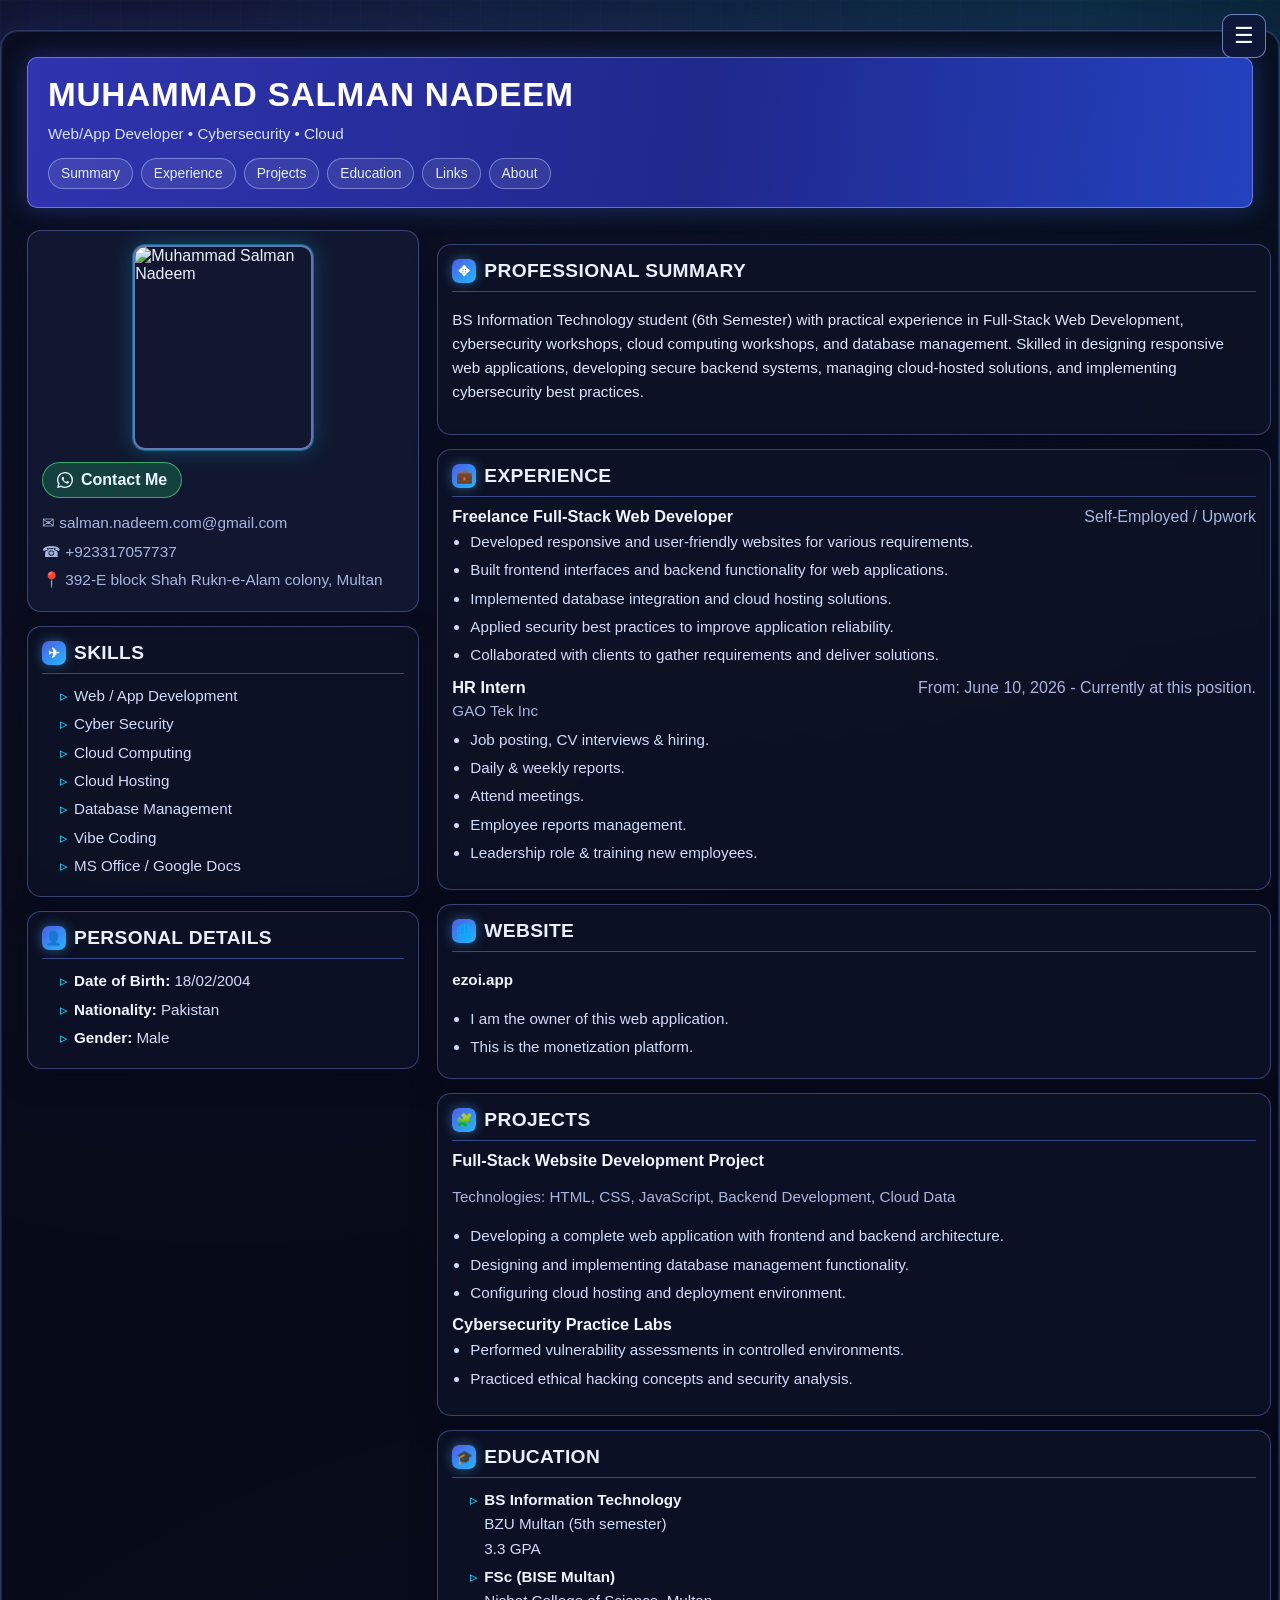
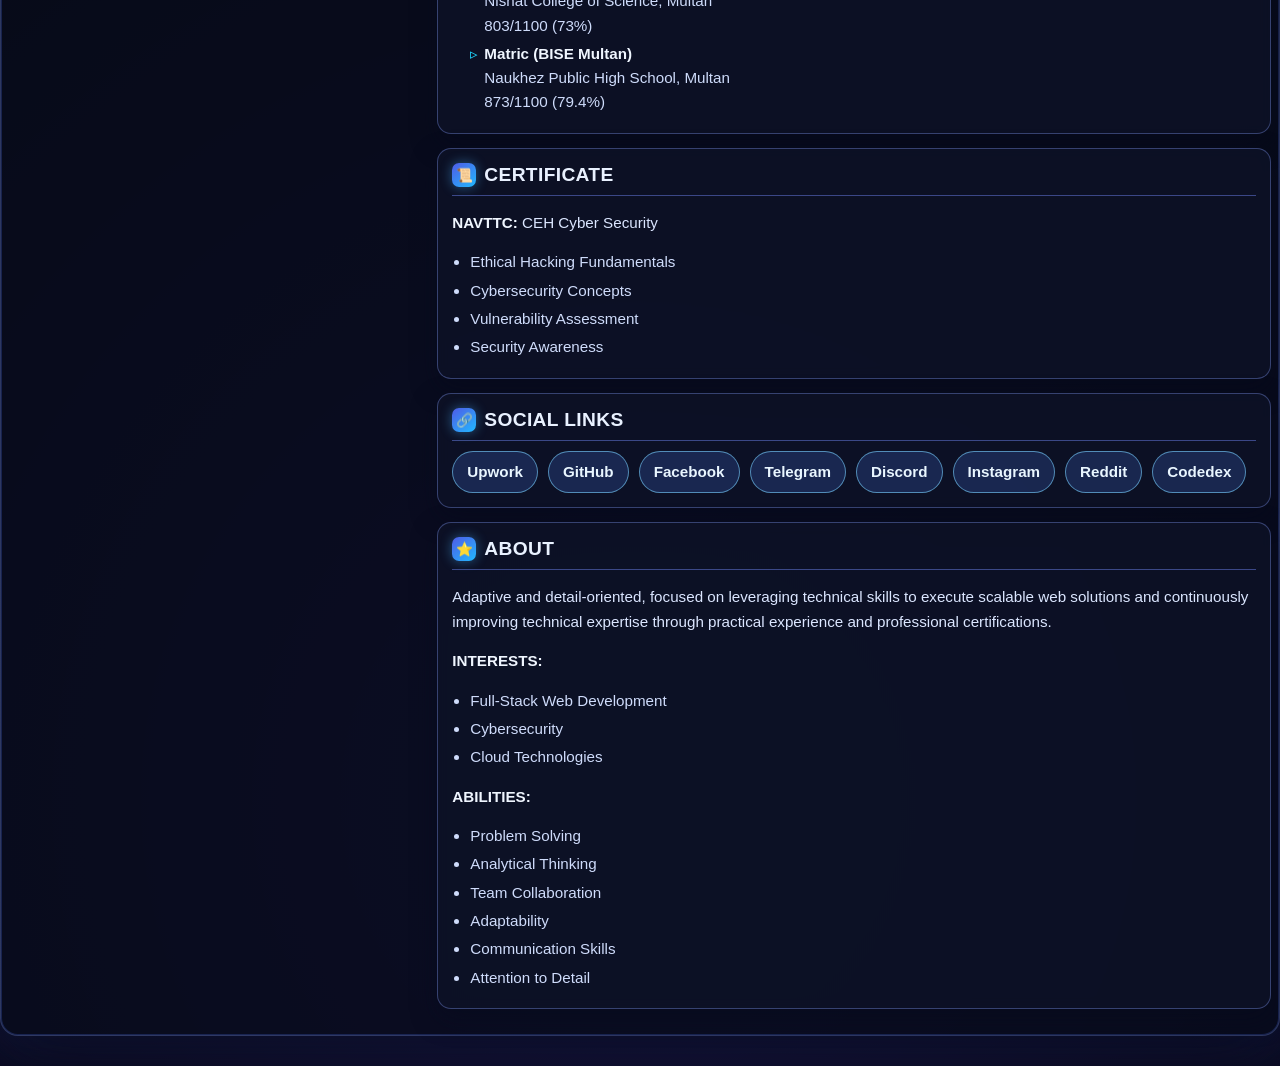
==== index.html @ cc62da79 "Update index.html" ====
<!DOCTYPE html>
<html lang="en">
  <head>
    <meta charset="UTF-8" />
    <meta name="viewport" content="width=device-width, initial-scale=1.0" />
    <meta
      name="description"
      content="Muhammad Salman Nadeem is a Full-Stack Web/App Developer focused on cybersecurity, cloud computing, and scalable web applications."
    />
    <meta
      name="keywords"
      content="Muhammad Salman Nadeem, full-stack developer, web developer, app developer, cybersecurity, cloud computing, portfolio"
    />
    <meta name="author" content="Muhammad Salman Nadeem" />
    <meta name="robots" content="index, follow, max-image-preview:large" />
    <meta name="referrer" content="strict-origin-when-cross-origin" />
    <meta name="theme-color" content="#060814" />
    <link rel="canonical" href="https://ezoi.me/" />
    <link rel="sitemap" type="application/xml" href="/sitemap.xml" />
    <link rel="alternate" hreflang="en" href="https://ezoi.me/" />
    <link rel="alternate" hreflang="x-default" href="https://ezoi.me/" />
    <meta property="og:type" content="website" />
    <meta property="og:locale" content="en_US" />
    <meta property="og:site_name" content="Muhammad Salman Nadeem Portfolio" />
    <meta property="og:title" content="Muhammad Salman Nadeem | Portfolio" />
    <meta
      property="og:description"
      content="Full-Stack Web/App Developer portfolio featuring experience, projects, education, and contact information."
    />
    <meta property="og:url" content="https://ezoi.me/" />
    <meta
      property="og:image"
      content="https://github.com/user-attachments/assets/3c0701ba-51b9-4218-abe0-32da947742bc"
    />
    <meta property="og:image:alt" content="Portrait of Muhammad Salman Nadeem" />
    <meta name="twitter:card" content="summary_large_image" />
    <meta name="twitter:url" content="https://ezoi.me/" />
    <meta name="twitter:title" content="Muhammad Salman Nadeem | Portfolio" />
    <meta
      name="twitter:description"
      content="Portfolio of Muhammad Salman Nadeem, a Full-Stack Developer specializing in cybersecurity and cloud technologies."
    />
    <meta
      name="twitter:image"
      content="https://github.com/user-attachments/assets/3c0701ba-51b9-4218-abe0-32da947742bc"
    />
    <title>ezoi</title>
    <link rel="stylesheet" href="/styles.css" />
    <script type="application/ld+json">
      {
        "@context": "https://schema.org",
        "@graph": [
          {
            "@type": "Person",
            "name": "Muhammad Salman Nadeem",
            "url": "https://ezoi.me/",
            "image": "https://github.com/user-attachments/assets/3c0701ba-51b9-4218-abe0-32da947742bc",
            "jobTitle": "Full-Stack Web Developer",
            "email": "salman.nadeem.com@gmail.com",
            "telephone": "+923317057737",
            "sameAs": [
              "https://github.com/tech-salman",
              "https://www.upwork.com/freelancers/~014342acfaddb97fc7",
              "https://facebook.com/sheikh.salman.nadeem",
              "https://t.me/salman_nadeem",
              "https://instagram.com/sheikh.salman.nadeem"
            ],
            "knowsAbout": [
              "Web Development",
              "App Development",
              "Cybersecurity",
              "Cloud Computing"
            ]
          },
          {
            "@type": "WebSite",
            "name": "Muhammad Salman Nadeem Portfolio",
            "url": "https://ezoi.me/"
          },
          {
            "@type": "WebPage",
            "name": "Muhammad Salman Nadeem | Portfolio",
            "url": "https://ezoi.me/",
            "description": "Portfolio of Muhammad Salman Nadeem covering experience, projects, education, and contact details.",
            "isPartOf": {
              "@type": "WebSite",
              "name": "Muhammad Salman Nadeem Portfolio",
              "url": "https://ezoi.me/"
            },
            "about": {
              "@type": "Person",
              "name": "Muhammad Salman Nadeem"
            }
          }
        ]
      }
    </script>
  </head>
  <body>
    <div class="bg-grid" aria-hidden="true"></div>
    <button
      class="menu-toggle"
      type="button"
      aria-label="Open navigation menu"
      aria-expanded="false"
      aria-controls="sidebar-menu"
    >
      ☰
    </button>
    <div class="menu-overlay" hidden></div>
    <aside class="sidebar-menu" id="sidebar-menu" aria-hidden="true">
      <nav class="sidebar-nav" aria-label="Sidebar">
        <a href="/blogs/">Blogs</a>
        <a href="/pages/">WebPages</a>
        <a href="/tools">Tools</a>
        <a href="/hidden">Hidden</a>
      </nav>
    </aside>
    <main class="page">
      <header class="top-banner">
        <h1>MUHAMMAD SALMAN NADEEM</h1>
        <p>Web/App Developer • Cybersecurity • Cloud</p>
        <div class="quick-nav">
          <div class="scroll-buttons">
            <a class="scroll-btn" href="#professional-summary">Summary</a>
            <a class="scroll-btn" href="#experience">Experience</a>
            <a class="scroll-btn" href="#projects">Projects</a>
            <a class="scroll-btn" href="#education">Education</a>
            <a class="scroll-btn" href="#social-links">Links</a>
            <a class="scroll-btn" href="#about">About</a>
          </div>
        </div>
      </header>

      <section class="content">
        <aside class="left-column">
          <div class="panel profile-panel">
            <div class="profile-image-wrap">
              <img
                src="https://github.com/user-attachments/assets/3c0701ba-51b9-4218-abe0-32da947742bc"
                alt="Muhammad Salman Nadeem"
                class="profile-image"
                loading="eager"
                fetchpriority="high"
                width="180"
                height="205"
              />
            </div>
            <a
              class="social-link-btn whatsapp-btn"
              href="https://wa.link/bgjm1g"
              target="_blank"
              rel="noopener noreferrer"
            >
              <span class="social-logo" aria-hidden="true">
                <svg viewBox="0 0 24 24" focusable="false">
                  <path
                    d="M17.47 14.38c-.27-.14-1.6-.79-1.85-.88-.25-.09-.43-.14-.61.14-.18.27-.7.88-.86 1.06-.16.18-.31.21-.58.07-.27-.14-1.14-.42-2.18-1.35-.8-.71-1.34-1.58-1.5-1.85-.16-.27-.02-.42.12-.56.12-.12.27-.31.41-.47.14-.16.18-.27.27-.45.09-.18.05-.34-.02-.47-.07-.14-.61-1.48-.84-2.03-.22-.53-.44-.46-.61-.46h-.52c-.18 0-.47.07-.72.34-.25.27-.95.93-.95 2.27s.97 2.64 1.11 2.82c.14.18 1.91 2.92 4.63 4.1.65.28 1.15.45 1.54.58.65.21 1.25.18 1.72.11.53-.08 1.6-.65 1.83-1.28.23-.63.23-1.17.16-1.28-.07-.11-.25-.18-.52-.32Z"
                  />
                  <path
                    d="M20.52 3.48A11.9 11.9 0 0 0 12.01 0C5.38 0 .01 5.37.01 12c0 2.11.55 4.17 1.59 5.99L0 24l6.19-1.62A11.98 11.98 0 0 0 12 24c6.62 0 11.99-5.37 11.99-12 0-3.2-1.24-6.2-3.47-8.52ZM12 21.97a9.9 9.9 0 0 1-5.05-1.39l-.36-.21-3.68.97.98-3.59-.24-.37A9.96 9.96 0 0 1 2.03 12C2.03 6.5 6.5 2.03 12 2.03c2.66 0 5.16 1.04 7.04 2.92A9.9 9.9 0 0 1 21.97 12c0 5.5-4.47 9.97-9.97 9.97Z"
                  />
                </svg>
              </span>
              Contact Me
            </a>
            <div class="contact">
              <p>✉ salman.nadeem.com@gmail.com</p>
              <p>☎ +923317057737</p>
              <p>📍 392-E block Shah Rukn-e-Alam colony, Multan</p>
            </div>
          </div>

          <section class="panel section" id="skills">
            <h2><span class="icon">✈</span> SKILLS</h2>
            <ul class="arrow-list">
              <li>Web / App Development</li>
              <li>Cyber Security</li>
              <li>Cloud Computing</li>
              <li>Cloud Hosting</li>
              <li>Database Management</li>
              <li>Vibe Coding</li>
              <li>MS Office / Google Docs</li>
            </ul>
          </section>

          <section class="panel section">
            <h2><span class="icon">👤</span> PERSONAL DETAILS</h2>
            <ul class="details-list">
              <li><strong>Date of Birth:</strong> 18/02/2004</li>
              <li><strong>Nationality:</strong> Pakistan</li>
              <li><strong>Gender:</strong> Male</li>
            </ul>
          </section>
        </aside>

        <section class="right-column">
          <section class="panel section" id="professional-summary">
            <h2><span class="icon">✥</span> PROFESSIONAL SUMMARY</h2>
            <p>
              BS Information Technology student (6th Semester) with practical
              experience in Full-Stack Web Development, cybersecurity workshops,
              cloud computing workshops, and database management. Skilled in
              designing responsive web applications, developing secure backend
              systems, managing cloud-hosted solutions, and implementing
              cybersecurity best practices.
            </p>
          </section>
 
          <section class="panel section" id="experience">
            <h2><span class="icon">💼</span> EXPERIENCE</h2>
            <article class="experience-item">
              <div class="experience-head">
                <h3>Freelance Full-Stack Web Developer</h3>
                <span class="muted">Self-Employed / Upwork</span>
              </div>
              <ul>
                <li>Developed responsive and user-friendly websites for various requirements.</li>
                <li>Built frontend interfaces and backend functionality for web applications.</li>
                <li>Implemented database integration and cloud hosting solutions.</li>
                <li>Applied security best practices to improve application reliability.</li>
                <li>Collaborated with clients to gather requirements and deliver solutions.</li>
              </ul>
            </article>

            <article class="experience-item">
              <div class="experience-head">
                <h3>HR Intern</h3>
                <span class="muted">From: June 10, 2026 - Currently at this position.</span>
              </div>
              <p class="company">GAO Tek Inc</p>
              <ul>
                <li>Job posting, CV interviews &amp; hiring.</li>
                <li>Daily &amp; weekly reports.</li>
                <li>Attend meetings.</li>
                <li>Employee reports management.</li>
                <li>Leadership role &amp; training new employees.</li>
              </ul>
            </article>
          </section>

          <section class="panel section">
            <h2><span class="icon">🌐</span> WEBSITE</h2>
            <p><strong>ezoi.app</strong></p>
            <ul>
              <li>I am the owner of this web application.</li>
              <li>This is the monetization platform.</li>
            </ul>
          </section>

          <section class="panel section" id="projects">
            <h2><span class="icon">🧩</span> PROJECTS</h2>
            <article class="project-item">
              <h3>Full-Stack Website Development Project</h3>
              <p class="muted">Technologies: HTML, CSS, JavaScript, Backend Development, Cloud Data</p>
              <ul>
                <li>Developing a complete web application with frontend and backend architecture.</li>
                <li>Designing and implementing database management functionality.</li>
                <li>Configuring cloud hosting and deployment environment.</li>
              </ul>
            </article>
            <article class="project-item">
              <h3>Cybersecurity Practice Labs</h3>
              <ul>
                <li>Performed vulnerability assessments in controlled environments.</li>
                <li>Practiced ethical hacking concepts and security analysis.</li>
              </ul>
            </article>
          </section>

          <section class="panel section" id="education">
            <h2><span class="icon">🎓</span> EDUCATION</h2>
            <ul class="education-list">
              <li>
                <strong>BS Information Technology</strong><br />
                BZU Multan (5th semester)<br />
                3.3 GPA
              </li>
              <li>
                <strong>FSc (BISE Multan)</strong><br />
                Nishat College of Science, Multan<br />
                803/1100 (73%)
              </li>
              <li>
                <strong>Matric (BISE Multan)</strong><br />
                Naukhez Public High School, Multan<br />
                873/1100 (79.4%)
              </li>
            </ul>
          </section>

          <section class="panel section">
            <h2><span class="icon">📜</span> CERTIFICATE</h2>
            <p><strong>NAVTTC:</strong> CEH Cyber Security</p>
            <ul>
              <li>Ethical Hacking Fundamentals</li>
              <li>Cybersecurity Concepts</li>
              <li>Vulnerability Assessment</li>
              <li>Security Awareness</li>
            </ul>
          </section>

          <section class="panel section" id="social-links">
            <h2><span class="icon">🔗</span> SOCIAL LINKS</h2>
            <ul class="links-list">
              <li>
                <a class="social-link-btn" href="https://www.upwork.com/freelancers/~014342acfaddb97fc7" target="_blank" rel="noopener noreferrer">Upwork</a>
              </li>
              <li>
                <a class="social-link-btn" href="https://github.com/tech-salman" target="_blank" rel="noopener noreferrer">GitHub</a>
              </li>
              <li>
                <a class="social-link-btn" href="https://facebook.com/sheikh.salman.nadeem" target="_blank" rel="noopener noreferrer">Facebook</a>
              </li>
              <li>
                <a class="social-link-btn" href="https://t.me/salman_nadeem" target="_blank" rel="noopener noreferrer">Telegram</a>
              </li>
              <li>
                <a class="social-link-btn" href="https://discord.gg/salman.nadeem/J2XdkaCN" target="_blank" rel="noopener noreferrer">Discord</a>
              </li>
              <li>
                <a class="social-link-btn" href="https://instagram.com/sheikh.salman.nadeem" target="_blank" rel="noopener noreferrer">Instagram</a>
              </li>
              <li>
                <a class="social-link-btn" href="https://www.reddit.com/user/tech-salman/" target="_blank" rel="noopener noreferrer">Reddit</a>
              </li>
              <li>
                <a class="social-link-btn" href="https://www.codedex.io/@tech-salman" target="_blank" rel="noopener noreferrer">Codedex</a>
              </li>
            </ul>
          </section>

          <section class="panel section" id="about">
            <h2><span class="icon">⭐</span> ABOUT</h2>
            <p>
              Adaptive and detail-oriented, focused on leveraging technical skills
              to execute scalable web solutions and continuously improving technical
              expertise through practical experience and professional certifications.
            </p>
            <p><strong>INTERESTS:</strong></p>
            <ul>
              <li>Full-Stack Web Development</li>
              <li>Cybersecurity</li>
              <li>Cloud Technologies</li>
            </ul>
            <p><strong>ABILITIES:</strong></p>
            <ul>
              <li>Problem Solving</li>
              <li>Analytical Thinking</li>
              <li>Team Collaboration</li>
              <li>Adaptability</li>
              <li>Communication Skills</li>
              <li>Attention to Detail</li>
            </ul>
          </section>
        </section>
      </section>
    </main>
    <script>
      const menuToggle = document.querySelector(".menu-toggle");
      const sidebarMenu = document.getElementById("sidebar-menu");
      const menuOverlay = document.querySelector(".menu-overlay");

      const closeMenu = () => {
        sidebarMenu.classList.remove("is-open");
        menuOverlay.hidden = true;
        menuToggle.setAttribute("aria-expanded", "false");
        sidebarMenu.setAttribute("aria-hidden", "true");
      };

      const openMenu = () => {
        sidebarMenu.classList.add("is-open");
        menuOverlay.hidden = false;
        menuToggle.setAttribute("aria-expanded", "true");
        sidebarMenu.setAttribute("aria-hidden", "false");
      };

      menuToggle.addEventListener("click", () => {
        if (sidebarMenu.classList.contains("is-open")) {
          closeMenu();
          return;
        }
        openMenu();
      });

      menuOverlay.addEventListener("click", closeMenu);
      window.addEventListener("keydown", (event) => {
        if (event.key === "Escape" && sidebarMenu.classList.contains("is-open")) {
          closeMenu();
        }
      });
    </script>
<script>

  </body>
</html>
---- styles.css ----
:root {
  --bg: #060814;
  --surface: rgba(14, 19, 39, 0.84);
  --surface-strong: rgba(18, 24, 49, 0.96);
  --primary: #6f7bff;
  --accent: #20d7ff;
  --text: #e9f1ff;
  --muted: #a8b6df;
  --line: rgba(117, 141, 255, 0.45);
}

* {
  box-sizing: border-box;
}

html {
  scroll-behavior: smooth;
}

body {
  margin: 0;
  min-height: 100vh;
  color: var(--text);
  font-family: "Segoe UI", Tahoma, Geneva, Verdana, sans-serif;
  background:
    radial-gradient(circle at 18% 12%, rgba(111, 123, 255, 0.2), transparent 38%),
    radial-gradient(circle at 85% 0%, rgba(32, 215, 255, 0.18), transparent 30%),
    radial-gradient(circle at 50% 90%, rgba(97, 72, 255, 0.2), transparent 42%),
    var(--bg);
}

.menu-toggle {
  position: fixed;
  top: 14px;
  left: auto;
  right: 14px;
  z-index: 30;
  width: 44px;
  height: 44px;
  border: 1px solid rgba(163, 185, 255, 0.65);
  border-radius: 10px;
  background: rgba(15, 24, 58, 0.9);
  color: #f4f8ff;
  font-size: 1.35rem;
  cursor: pointer;
}

.menu-overlay {
  position: fixed;
  inset: 0;
  z-index: 19;
  background: rgba(3, 6, 16, 0.64);
}

.sidebar-menu {
  position: fixed;
  top: 0;
  right: 0;
  width: min(280px, 80vw);
  height: 100vh;
  z-index: 20;
  padding: 76px 16px 16px;
  background: rgba(10, 16, 39, 0.96);
  border-left: 1px solid rgba(117, 141, 255, 0.45);
  transform: translateX(100%);
  transition: transform 0.2s ease;
}

.sidebar-menu.is-open {
  transform: translateX(0);
}

.sidebar-nav {
  display: flex;
  flex-direction: column;
  gap: 10px;
}

.sidebar-nav a {
  display: block;
  padding: 10px 12px;
  border-radius: 8px;
  border: 1px solid rgba(163, 185, 255, 0.35);
  background: rgba(255, 255, 255, 0.06);
  color: #e8f0ff;
  text-decoration: none;
}

.sidebar-nav a:hover {
  background: rgba(255, 255, 255, 0.14);
  text-decoration: none;
}

.bg-grid {
  position: fixed;
  inset: 0;
  pointer-events: none;
  opacity: 0.2;
  background-image:
    linear-gradient(to right, rgba(140, 161, 255, 0.14) 1px, transparent 1px),
    linear-gradient(to bottom, rgba(140, 161, 255, 0.14) 1px, transparent 1px);
  background-size: 30px 30px;
}

.page {
  position: relative;
  z-index: 1;
  max-width: 1320px;
  margin: 30px auto;
  padding: 26px;
  background: rgba(8, 12, 28, 0.78);
  border: 1px solid rgba(137, 164, 255, 0.3);
  border-radius: 18px;
  box-shadow:
    0 0 0 1px rgba(55, 78, 172, 0.36) inset,
    0 24px 70px rgba(7, 9, 24, 0.8),
    0 0 50px rgba(62, 109, 255, 0.24);
}

.top-banner {
  background: linear-gradient(95deg, #3034af, #20288c 55%, #2442bf);
  color: #ffffff;
  padding: 18px 20px;
  border-radius: 10px;
  margin-bottom: 22px;
  border: 1px solid rgba(186, 199, 255, 0.45);
  box-shadow: 0 0 24px rgba(69, 98, 255, 0.35);
}

.top-banner h1 {
  margin: 0;
  font-size: clamp(1.45rem, 2.6vw, 2.2rem);
  letter-spacing: 0.8px;
}

.top-banner p {
  margin: 8px 0 0;
  color: #d7e3ff;
  font-size: 0.95rem;
}

.quick-nav {
  margin-top: 12px;
  display: flex;
  flex-direction: column;
  gap: 10px;
}

.download-btn {
  display: inline-flex;
  width: fit-content;
  align-items: center;
  justify-content: center;
  padding: 8px 12px;
  border-radius: 999px;
  border: 1px solid rgba(176, 208, 255, 0.75);
  background: linear-gradient(140deg, rgba(89, 115, 255, 0.45), rgba(39, 198, 255, 0.45));
  color: #f4f8ff;
  font-size: 0.9rem;
  font-weight: 600;
  transition: transform 0.15s ease, background 0.15s ease;
}

.download-btn:hover {
  text-decoration: none;
  background: linear-gradient(140deg, rgba(98, 126, 255, 0.6), rgba(44, 204, 255, 0.6));
  transform: translateY(-1px);
}

.scroll-buttons {
  display: flex;
  flex-wrap: wrap;
  gap: 8px;
}

.scroll-btn {
  display: inline-flex;
  align-items: center;
  justify-content: center;
  padding: 7px 12px;
  border-radius: 999px;
  border: 1px solid rgba(163, 185, 255, 0.55);
  background: rgba(255, 255, 255, 0.08);
  color: #e8f0ff;
  font-size: 0.86rem;
  transition: transform 0.15s ease, background 0.15s ease;
}

.scroll-btn:hover {
  text-decoration: none;
  background: rgba(255, 255, 255, 0.16);
  transform: translateY(-1px);
}

.content {
  display: grid;
  grid-template-columns: 32% 68%;
  gap: 18px;
}

.panel {
  background: var(--surface);
  border: 1px solid rgba(134, 157, 255, 0.35);
  border-radius: 14px;
  padding: 14px;
  box-shadow: 0 10px 24px rgba(6, 10, 28, 0.6);
  backdrop-filter: blur(6px);
}

.profile-panel {
  background: var(--surface-strong);
}

.profile-image-wrap {
  display: flex;
  justify-content: center;
}

.profile-image {
  width: 180px;
  height: 205px;
  object-fit: cover;
  border-radius: 12px;
  border: 2px solid rgba(145, 169, 255, 0.65);
  box-shadow: 0 0 0 1px rgba(25, 221, 255, 0.35), 0 0 22px rgba(31, 206, 252, 0.28);
}

.contact {
  margin-top: 14px;
}

.contact p {
  margin: 6px 0;
  color: var(--muted);
  font-size: 0.96rem;
  line-height: 1.45;
}

.social-link-btn {
  display: inline-flex;
  align-items: center;
  justify-content: center;
  gap: 8px;
  margin-top: 12px;
  padding: 8px 14px;
  border-radius: 999px;
  border: 1px solid rgba(123, 211, 255, 0.6);
  background: rgba(80, 129, 255, 0.2);
  color: #e9f6ff;
  font-weight: 600;
  transition: transform 0.15s ease, background 0.15s ease;
}

.social-link-btn:hover {
  text-decoration: none;
  background: rgba(80, 129, 255, 0.35);
  transform: translateY(-1px);
}

.social-logo {
  display: inline-flex;
}

.social-logo svg {
  width: 16px;
  height: 16px;
  fill: currentColor;
}

.whatsapp-btn {
  border-color: rgba(74, 214, 125, 0.7);
  background: rgba(29, 173, 98, 0.28);
}

.whatsapp-btn:hover {
  background: rgba(29, 173, 98, 0.42);
}

.section {
  margin-top: 14px;
}

.section h2 {
  margin: 0 0 10px;
  color: var(--text);
  display: flex;
  align-items: center;
  gap: 8px;
  font-size: clamp(1rem, 1.6vw, 1.2rem);
  border-bottom: 1px solid var(--line);
  padding-bottom: 8px;
  letter-spacing: 0.35px;
}

.icon {
  width: 24px;
  height: 24px;
  border-radius: 7px;
  display: inline-flex;
  align-items: center;
  justify-content: center;
  font-size: 0.85rem;
  color: #ffffff;
  background: linear-gradient(140deg, #4f5be7, #21b9ff);
  box-shadow: 0 0 12px rgba(71, 180, 255, 0.45);
}

p,
ul,
li {
  font-size: 0.95rem;
  line-height: 1.6;
}

p {
  color: #dbe6ff;
}

ul {
  margin: 0;
  padding-left: 18px;
}

li {
  margin: 4px 0;
  color: #cfdcfb;
}

.arrow-list li,
.details-list li,
.education-list li,
.links-list li {
  list-style: none;
  padding-left: 14px;
  position: relative;
}

.arrow-list li::before,
.details-list li::before,
.education-list li::before,
.links-list li::before {
  content: "▹";
  position: absolute;
  left: 0;
  color: var(--accent);
}

.details-list strong,
.education-list strong,
.section strong {
  color: #f0f6ff;
}

.links-list {
  display: flex;
  flex-wrap: wrap;
  gap: 10px;
  padding-left: 0;
}

.links-list li {
  padding-left: 0;
  margin: 0;
}

.links-list li::before {
  content: none;
}

.links-list .social-link-btn {
  margin-top: 0;
}

.experience-item,
.project-item {
  margin-bottom: 10px;
}

.experience-head {
  display: flex;
  justify-content: space-between;
  gap: 10px;
  align-items: baseline;
  flex-wrap: wrap;
}

.experience-head h3,
.project-item h3 {
  margin: 0;
  font-size: 1.02rem;
  color: #f1f5ff;
}

.company {
  margin: 2px 0 5px;
  color: var(--muted);
}

.muted {
  color: var(--muted);
}

a {
  color: #8fdbff;
  text-decoration: none;
  word-break: break-word;
}

a:hover {
  text-decoration: underline;
}

@media (max-width: 980px) {
  .page {
    margin: 0;
    border-radius: 0;
    padding: 16px;
  }

  .content {
    grid-template-columns: 1fr;
  }

  .profile-image {
    width: 160px;
    height: 188px;
  }
}

@media (max-width: 700px) {
  .menu-toggle {
    top: 10px;
    left: auto;
    right: 10px;
  }

  .page {
    padding: 12px;
  }

  .top-banner {
    padding: 14px;
  }

  .top-banner p {
    font-size: 0.9rem;
  }

  .panel {
    padding: 12px;
  }

  p,
  ul,
  li {
    font-size: 0.92rem;
  }
}

@media (max-width: 480px) {
  .top-banner h1 {
    letter-spacing: 0.2px;
  }

  .scroll-buttons {
    gap: 6px;
  }

  .scroll-btn {
    font-size: 0.82rem;
    padding: 6px 10px;
  }

  .profile-image {
    width: 145px;
    height: 172px;
  }
}
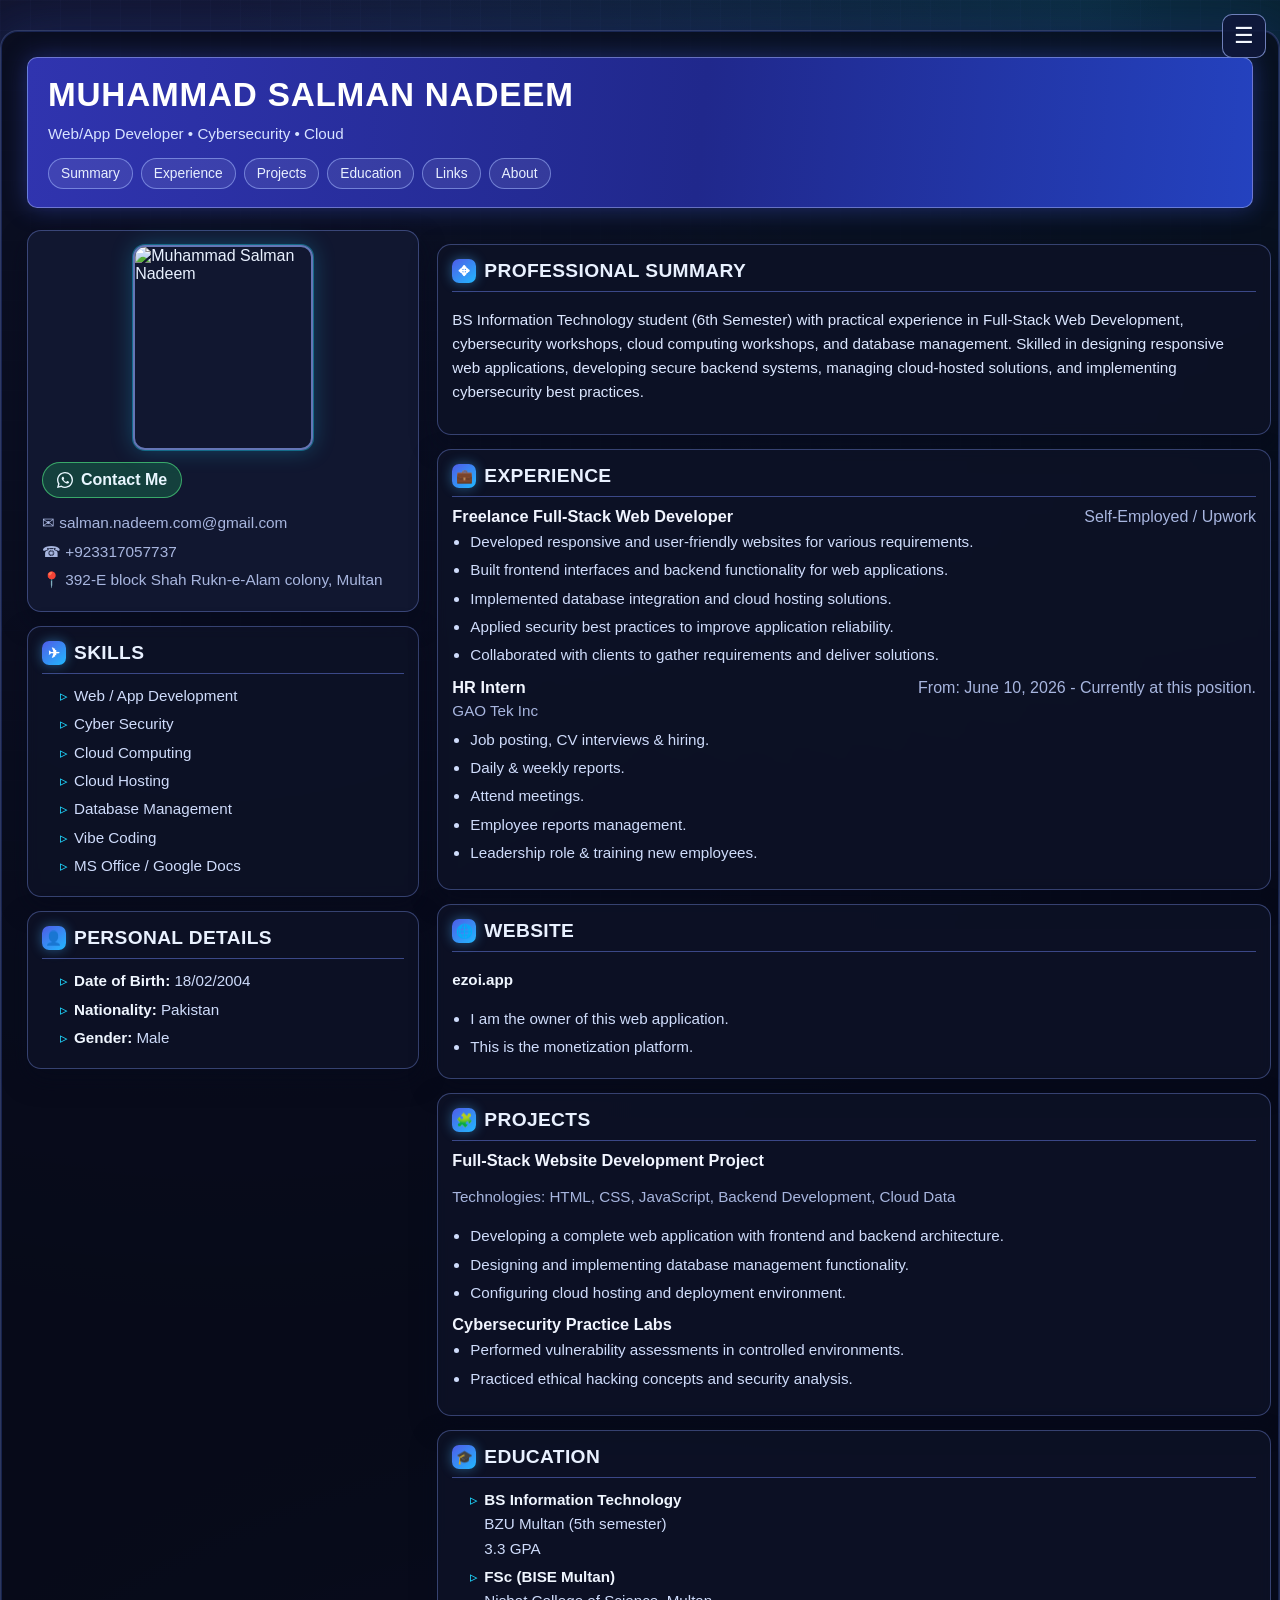
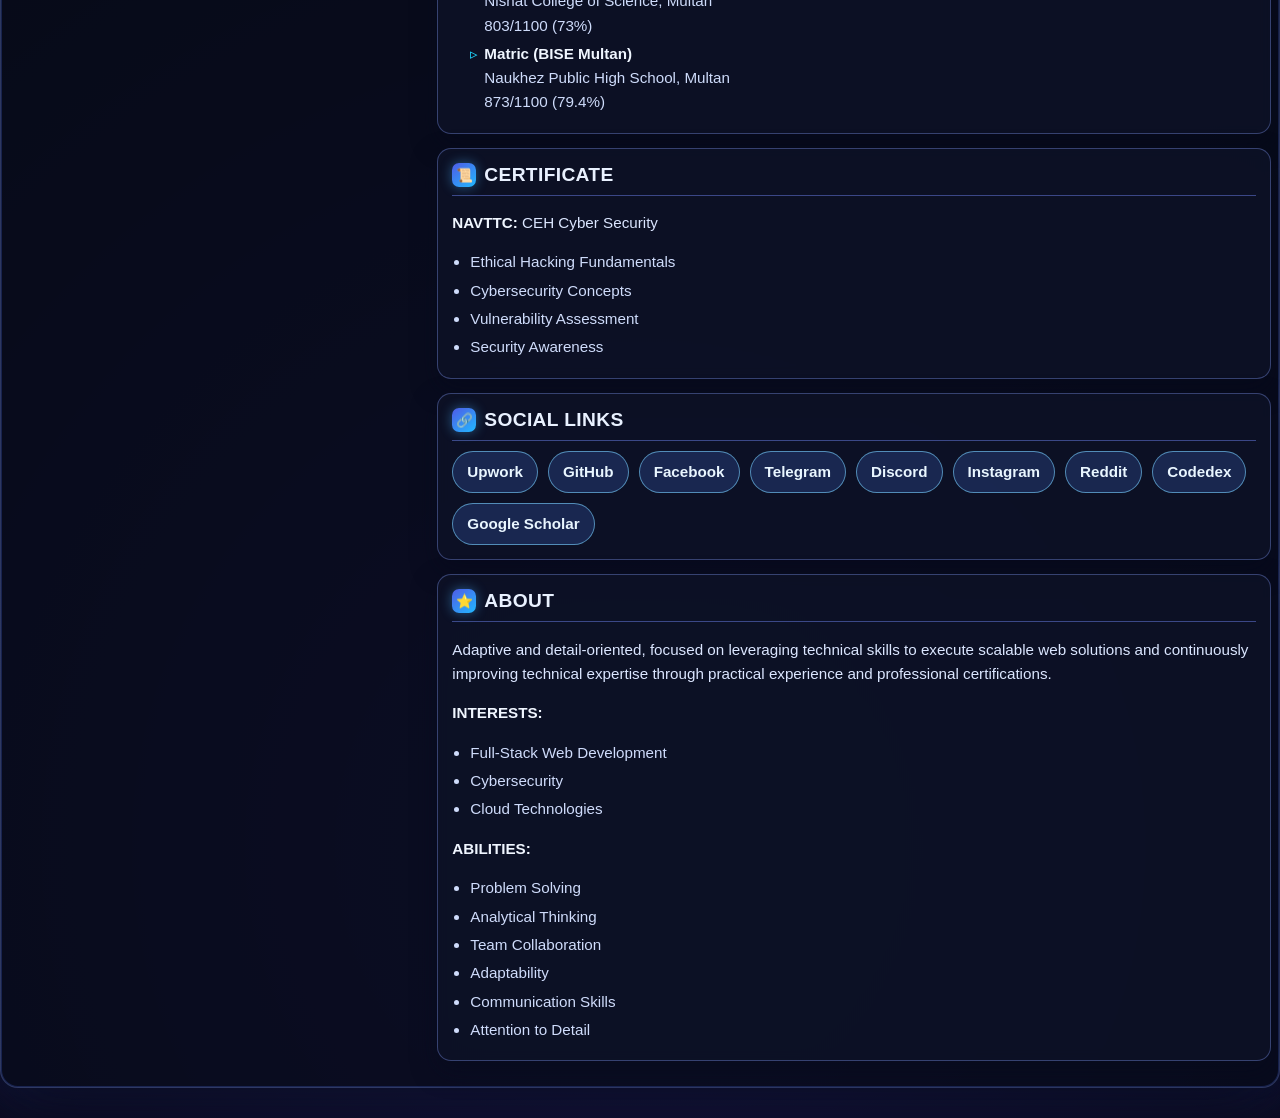
==== commit 8eaaf6bf: "Update index.html" ====
--- a/index.html
+++ b/index.html
@@ -26,7 +26,7 @@
     <meta
       property="og:description"
       content="Full-Stack Web/App Developer portfolio featuring experience, projects, education, and contact information."
-    />
+    /> 
     <meta property="og:url" content="https://ezoi.me/" />
     <meta
       property="og:image"
@@ -45,7 +45,7 @@
       content="https://github.com/user-attachments/assets/3c0701ba-51b9-4218-abe0-32da947742bc"
     />
     <title>ezoi</title>
-    <link rel="stylesheet" href="/styles.css" />
+    <link rel="stylesheet" href="./styles.css" />
     <script type="application/ld+json">
       {
         "@context": "https://schema.org",
@@ -108,12 +108,12 @@
       ☰
     </button>
     <div class="menu-overlay" hidden></div>
-    <aside class="sidebar-menu" id="sidebar-menu" aria-hidden="true">
+    <aside class="sidebar-menu" id="sidebar-menu" aria-hidden="true" inert>
       <nav class="sidebar-nav" aria-label="Sidebar">
         <a href="/blogs/">Blogs</a>
         <a href="/pages/">WebPages</a>
-        <a href="/tools">Tools</a>
-        <a href="/hidden">Hidden</a>
+        <a href="/tools/">Tools</a>
+        <a href="/hidden/">Hidden</a>
       </nav>
     </aside>
     <main class="page">
@@ -144,7 +144,7 @@
                 fetchpriority="high"
                 width="180"
                 height="205"
-              />
+              /> 
             </div>
             <a
               class="social-link-btn whatsapp-btn"
@@ -327,6 +327,9 @@
               <li>
                 <a class="social-link-btn" href="https://www.codedex.io/@tech-salman" target="_blank" rel="noopener noreferrer">Codedex</a>
               </li>
+              <li>
+                <a class="social-link-btn" href="https://scholar.google.com/citations?user=-lRhXbgAAAAJ" target="_blank" rel="noopener noreferrer">Google Scholar</a>
+              </li>
             </ul>
           </section>
 
